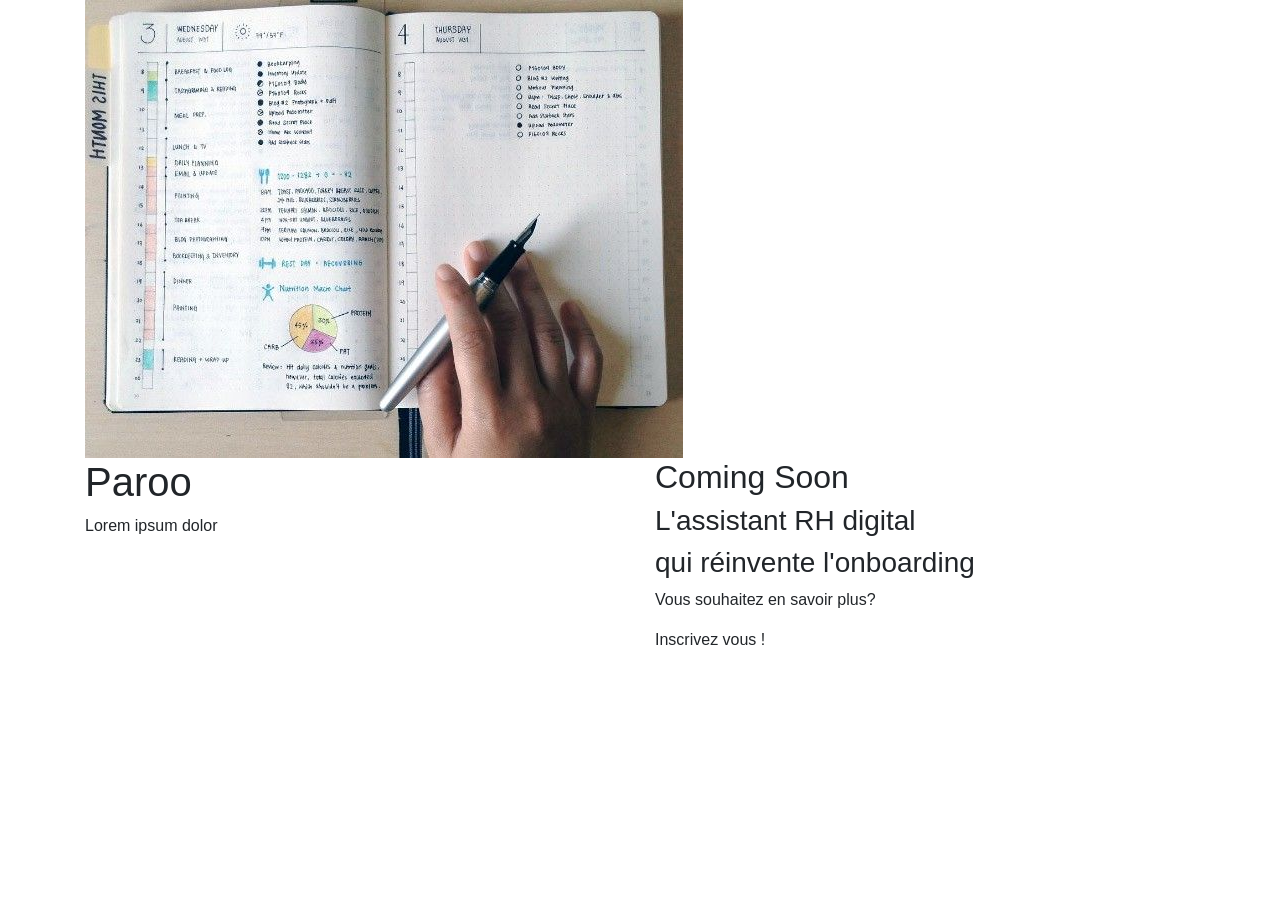
==== index.html @ 319402b1 "2nd feuille de style" ====
<!DOCTYPE html>
<html lang="fr">
<head>
  <title>Site Paroo </title>
  <meta charset="utf-8">
  <meta name="viewport" content="width=device-width, initial-scale=1">
  <link rel="stylesheet" href="https://maxcdn.bootstrapcdn.com/bootstrap/4.0.0-beta.2/css/bootstrap.min.css">
  <link rel="stylesheet" href="style.css">
  <script src="https://ajax.googleapis.com/ajax/libs/jquery/3.2.1/jquery.min.js"></script>
  <script src="https://maxcdn.bootstrapcdn.com/bootstrap/4.0.0-beta.2/css/bootstrap.min.css"></script>
</head>
<body>

<div class="container">
<img class="img-responsive" src="photo_bureau.jpg" class="img-responsive" >
  <div class="row">
    <div class="col-sm-6">
      <h1>Paroo</h1>
      <p>Lorem ipsum dolor </p>
    </div>
    <div class="col-sm-6">
      <h2>Coming Soon</h2>
      <h3>L'assistant RH digital</h3>
      <h3>qui réinvente l'onboarding</h3>
      <p>Vous souhaitez en savoir plus?<p>
      <p>Inscrivez vous !<p>
    </div>
    
  </div>
</div>

</body>
</html>
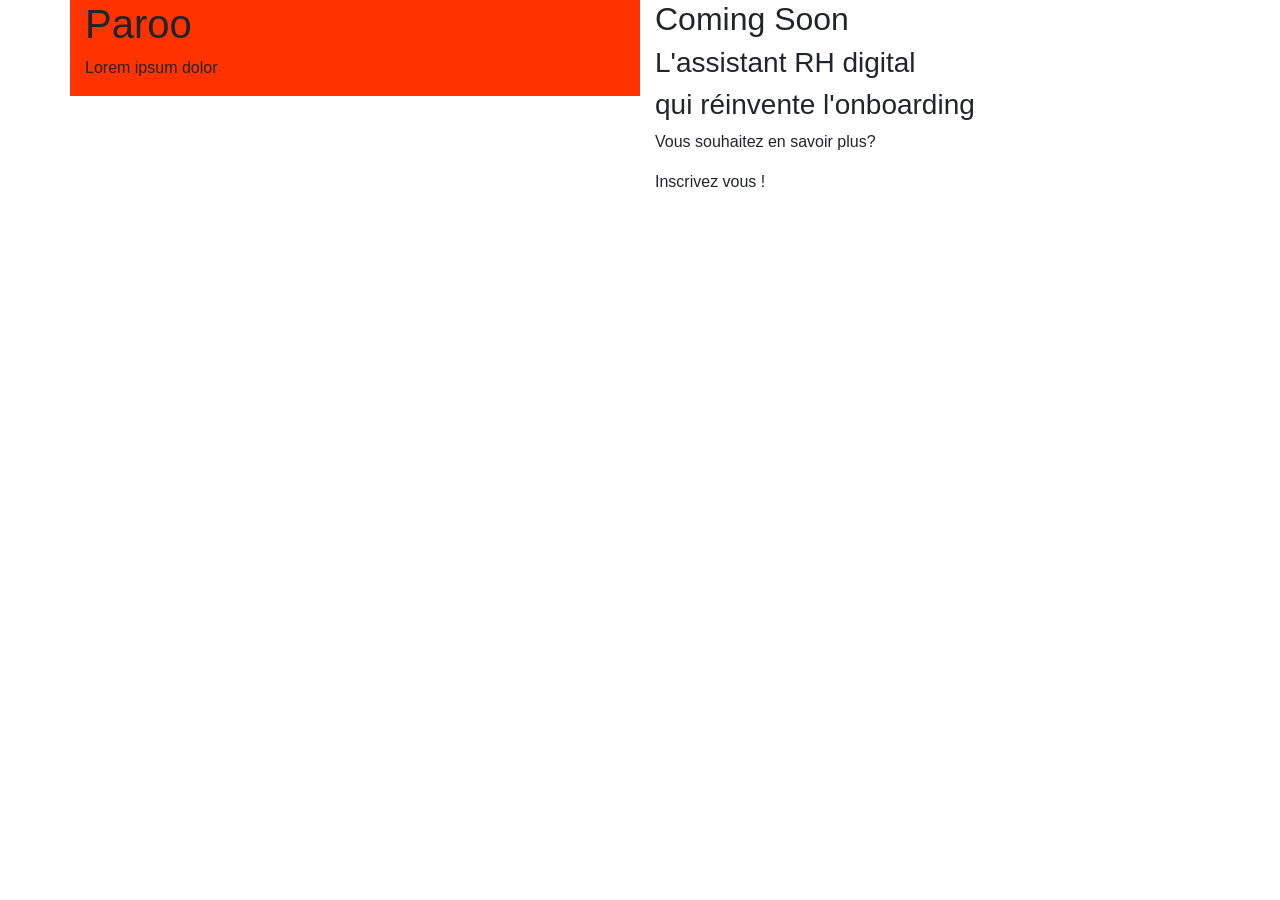
==== commit 81be7a71: "enleve l'image" ====
--- a/index.html
+++ b/index.html
@@ -12,13 +12,12 @@
 <body>
 
 <div class="container">
-<img class="img-responsive" src="photo_bureau.jpg" class="img-responsive" >
   <div class="row">
-    <div class="col-sm-6">
+    <div class="col-sm-6" id="blocGauche">
       <h1>Paroo</h1>
       <p>Lorem ipsum dolor </p>
     </div>
-    <div class="col-sm-6">
+    <div class="col-sm-6" id="blocDroite">
       <h2>Coming Soon</h2>
       <h3>L'assistant RH digital</h3>
       <h3>qui réinvente l'onboarding</h3>
--- a/style.css
+++ b/style.css
@@ -0,0 +1,11 @@
+div#blocGauche{
+
+	/*height:150px;*/
+	height:50%;
+	background-color:#FF3300;
+}
+
+div#blocDroite{
+
+
+}
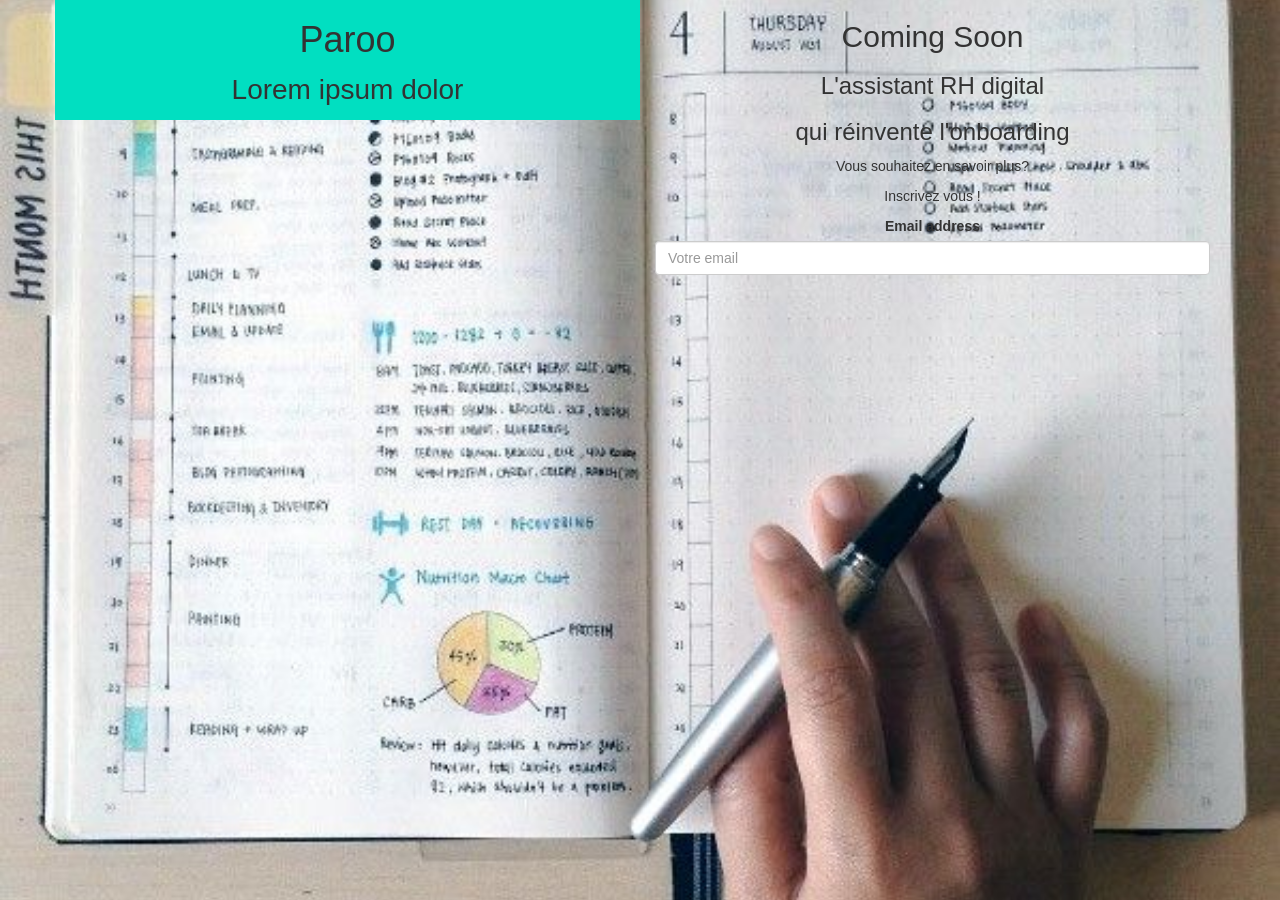
==== commit 31f41425: "Ajouter email" ====
--- a/index.html
+++ b/index.html
@@ -4,17 +4,17 @@
   <title>Site Paroo </title>
   <meta charset="utf-8">
   <meta name="viewport" content="width=device-width, initial-scale=1">
-  <link rel="stylesheet" href="https://maxcdn.bootstrapcdn.com/bootstrap/4.0.0-beta.2/css/bootstrap.min.css">
+  <link rel="stylesheet" href="https://maxcdn.bootstrapcdn.com/bootstrap/3.3.7/css/bootstrap.min.css">
   <link rel="stylesheet" href="style.css">
   <script src="https://ajax.googleapis.com/ajax/libs/jquery/3.2.1/jquery.min.js"></script>
-  <script src="https://maxcdn.bootstrapcdn.com/bootstrap/4.0.0-beta.2/css/bootstrap.min.css"></script>
+  <script src="https://maxcdn.bootstrapcdn.com/bootstrap/3.3.7/css/bootstrap.min.css"></script>
 </head>
 <body>
 
 <div class="container">
   <div class="row">
     <div class="col-sm-6" id="blocGauche">
-      <h1>Paroo</h1>
+      <h1 class="center">Paroo</h1>
       <p>Lorem ipsum dolor </p>
     </div>
     <div class="col-sm-6" id="blocDroite">
@@ -23,6 +23,11 @@
       <h3>qui réinvente l'onboarding</h3>
       <p>Vous souhaitez en savoir plus?<p>
       <p>Inscrivez vous !<p>
+      <form>
+  		<div class="form-group">
+		    <label for="InputEmail1">Email address</label>
+		    <input type="email" class="form-control" id="InputEmail1" aria-describedby="emailHelp" placeholder="Votre email">
+  		</div>
     </div>
     
   </div>
--- a/style.css
+++ b/style.css
@@ -1,11 +1,23 @@
 div#blocGauche{
-
 	/*height:150px;*/
-	height:50%;
-	background-color:#FF3300;
+	height:100%;
+	background-color:#01DFC1;
+	text-align: center;
+	font-size: 200%
 }
 
 div#blocDroite{
+	
+	text-align: center;
+
+}
 
 
+body {
+  margin:0;
+  padding:0;
+  background: url(photo_bureau.jpg) no-repeat center fixed; 
+  -webkit-background-size: cover; /* pour anciens Chrome et Safari */
+  background-size: cover; /* version standardisée */
+
 }
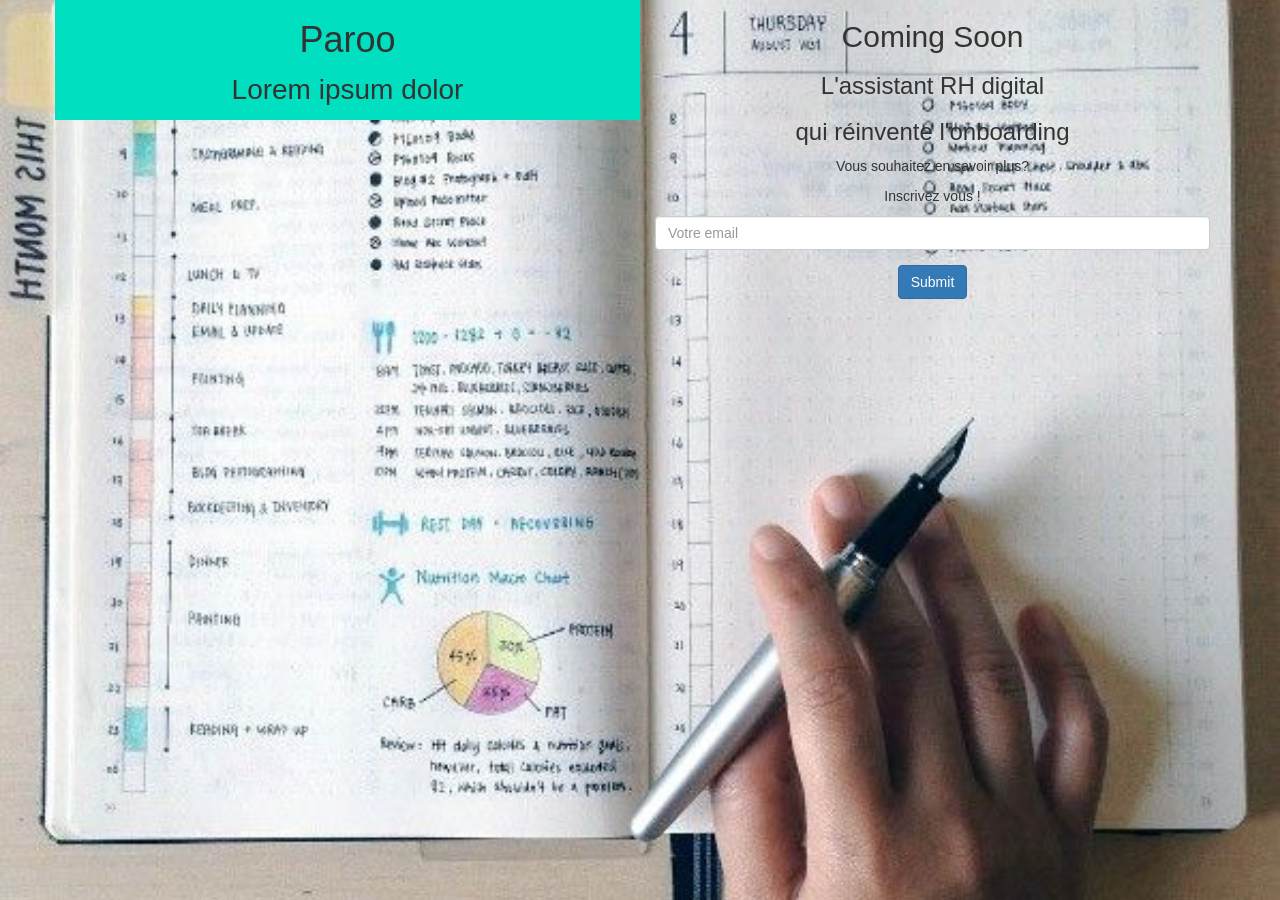
==== commit 97ab8bf7: "Modif" ====
--- a/index.html
+++ b/index.html
@@ -25,9 +25,10 @@
       <p>Inscrivez vous !<p>
       <form>
   		<div class="form-group">
-		    <label for="InputEmail1">Email address</label>
 		    <input type="email" class="form-control" id="InputEmail1" aria-describedby="emailHelp" placeholder="Votre email">
   		</div>
+  		<button type="submit" class="btn btn-primary">Submit</button>
+  	  </form>
     </div>
     
   </div>
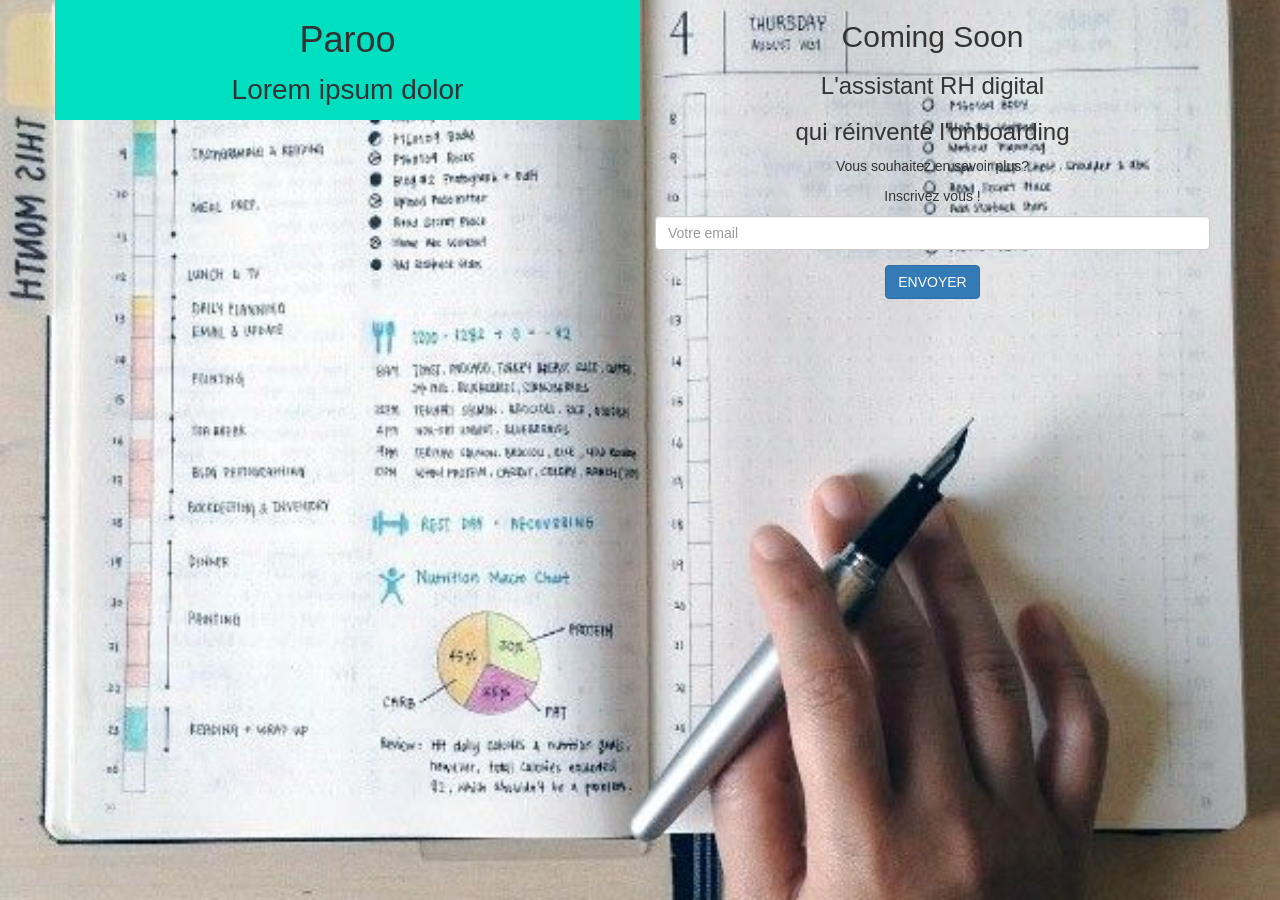
==== commit 7bbce500: "modif pages" ====
--- a/index.html
+++ b/index.html
@@ -27,7 +27,7 @@
   		<div class="form-group">
 		    <input type="email" class="form-control" id="InputEmail1" aria-describedby="emailHelp" placeholder="Votre email">
   		</div>
-  		<button type="submit" class="btn btn-primary">Submit</button>
+  		<button type="submit" class="btn btn-primary">ENVOYER</button>
   	  </form>
     </div>
     
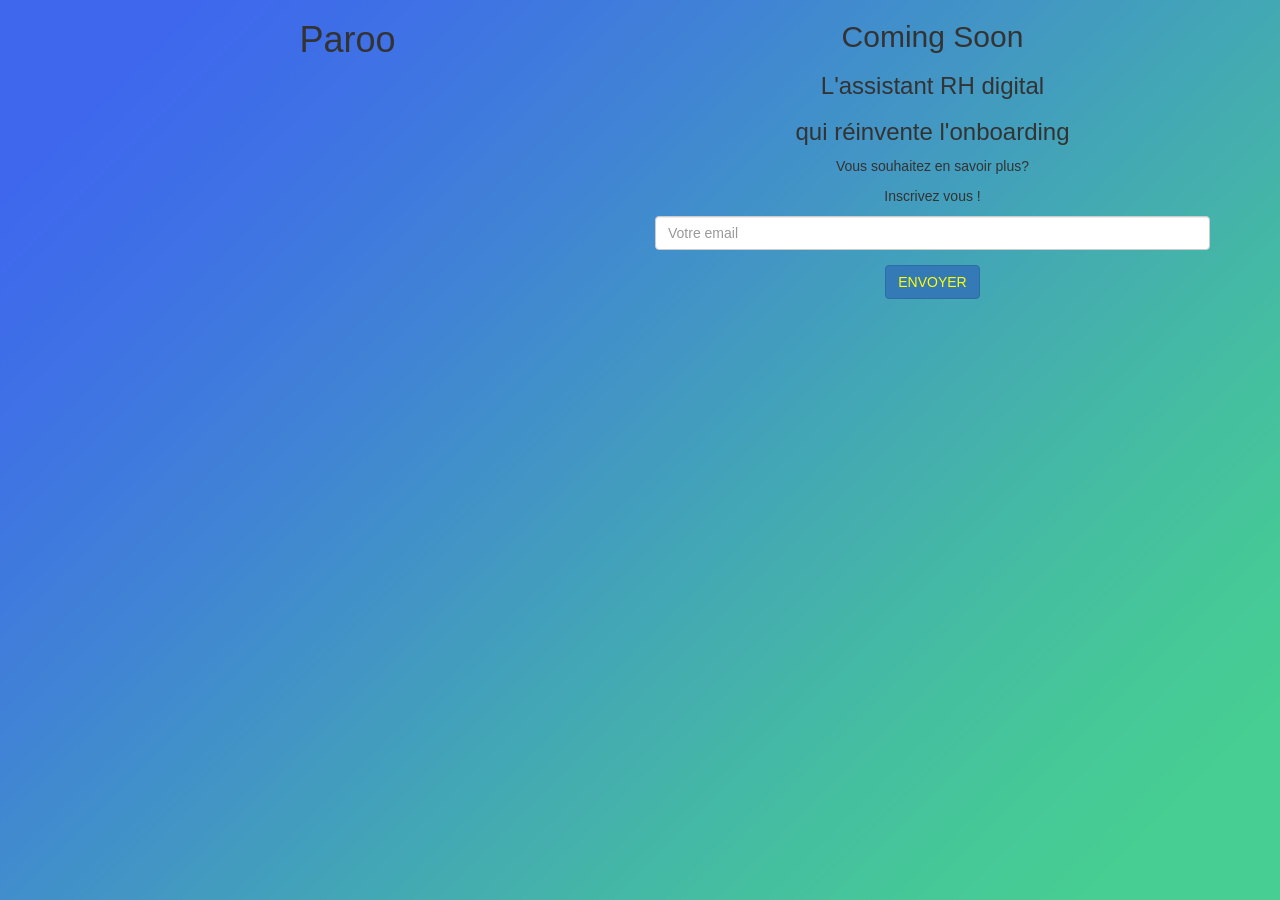
==== commit 828d84c6: "Ajout adresse mail" ====
--- a/index.html
+++ b/index.html
@@ -14,8 +14,7 @@
 <div class="container">
   <div class="row">
     <div class="col-sm-6" id="blocGauche">
-      <h1 class="center">Paroo</h1>
-      <p>Lorem ipsum dolor </p>
+      <h1 class="center" id="Paroo">Paroo</h1>
     </div>
     <div class="col-sm-6" id="blocDroite">
       <h2>Coming Soon</h2>
@@ -23,11 +22,11 @@
       <h3>qui réinvente l'onboarding</h3>
       <p>Vous souhaitez en savoir plus?<p>
       <p>Inscrivez vous !<p>
-      <form>
+      <form action="mailto:clement.parramon@hec.edu" method="post" enctype="text/plain">
   		<div class="form-group">
 		    <input type="email" class="form-control" id="InputEmail1" aria-describedby="emailHelp" placeholder="Votre email">
   		</div>
-  		<button type="submit" class="btn btn-primary">ENVOYER</button>
+  		<button type="submit" class="btn btn-primary" id="boutonEnvoyer">ENVOYER</button>
   	  </form>
     </div>
     
--- a/style.css
+++ b/style.css
@@ -1,9 +1,7 @@
 div#blocGauche{
-	/*height:150px;*/
-	height:100%;
-	background-color:#01DFC1;
+	
 	text-align: center;
-	font-size: 200%
+	vertical-align: center;
 }
 
 div#blocDroite{
@@ -12,12 +10,30 @@
 
 }
 
+h1#Paroo{
+	font-size: 100%
+	color: white;
+
+}
+
 
 body {
   margin:0;
   padding:0;
-  background: url(photo_bureau.jpg) no-repeat center fixed; 
+  background: url(photo_site.jpg) no-repeat center fixed; 
   -webkit-background-size: cover; /* pour anciens Chrome et Safari */
   background-size: cover; /* version standardisée */
+}
+
+input#InputEmail1{
+
+	width: 50%
+	text-align:center;
+	background-color: #FFFFFF;
+}
+
+button#boutonEnvoyer{
+
+	color: yellow;
 
 }
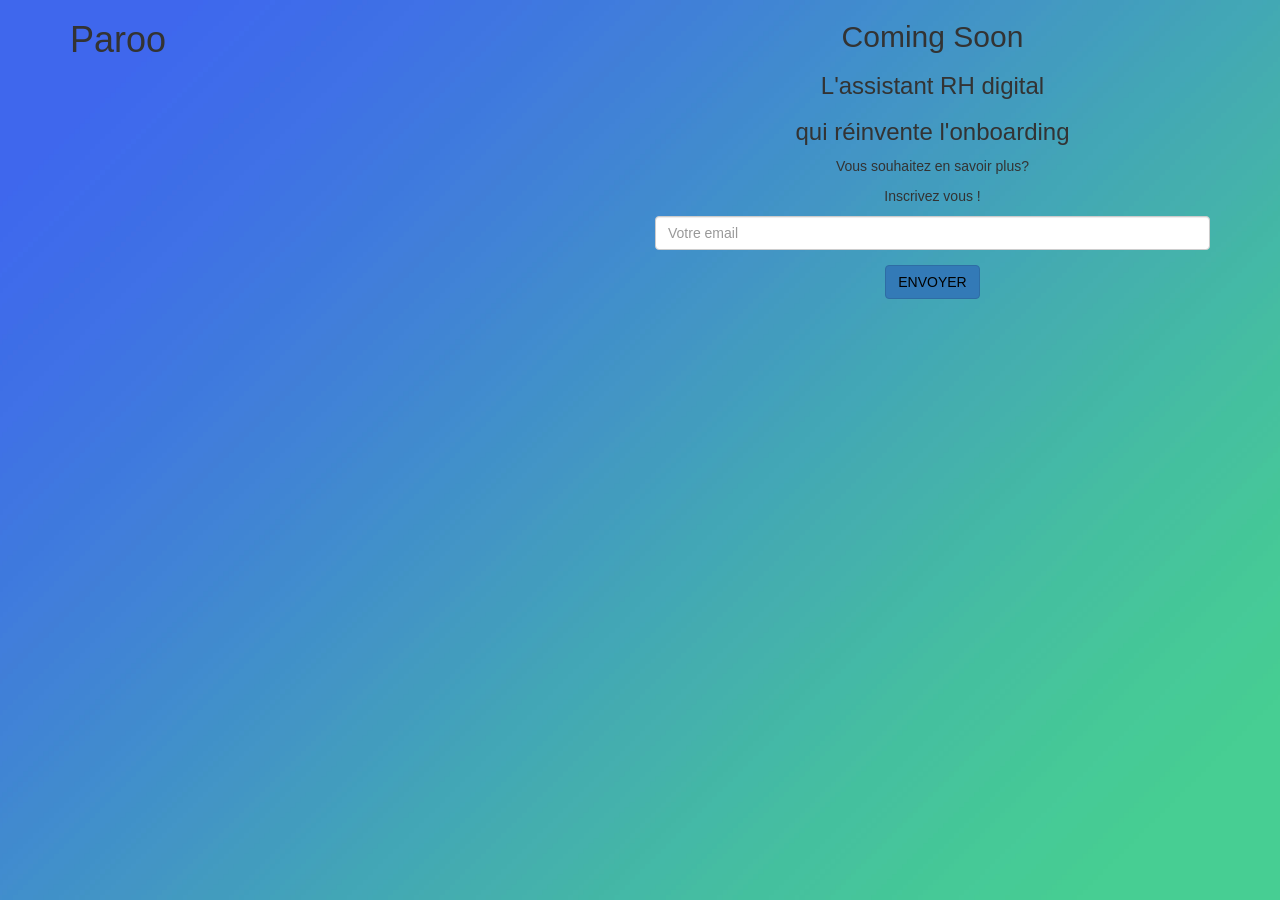
==== commit 7cde8d33: "Adresse mail pour formulaire" ====
--- a/index.html
+++ b/index.html
@@ -22,7 +22,7 @@
       <h3>qui réinvente l'onboarding</h3>
       <p>Vous souhaitez en savoir plus?<p>
       <p>Inscrivez vous !<p>
-      <form action="mailto:clement.parramon@hec.edu" method="post" enctype="text/plain">
+      <form id="gform" action="https://script.google.com/macros/s/AKfycbzSAXMa7z7ryoMh7GL64jwwc551mEI54Kort-7JXhdiAFiKSoWP/exec" method="post" enctype="text/plain">
   		<div class="form-group">
 		    <input type="email" class="form-control" id="InputEmail1" aria-describedby="emailHelp" placeholder="Votre email">
   		</div>
--- a/style.css
+++ b/style.css
@@ -1,5 +1,5 @@
 div#blocGauche{
-	
+	min-height: 100vh
 	text-align: center;
 	vertical-align: center;
 }
@@ -13,6 +13,7 @@
 h1#Paroo{
 	font-size: 100%
 	color: white;
+	
 
 }
 
@@ -34,6 +35,6 @@
 
 button#boutonEnvoyer{
 
-	color: yellow;
+	color: black;
 
 }
